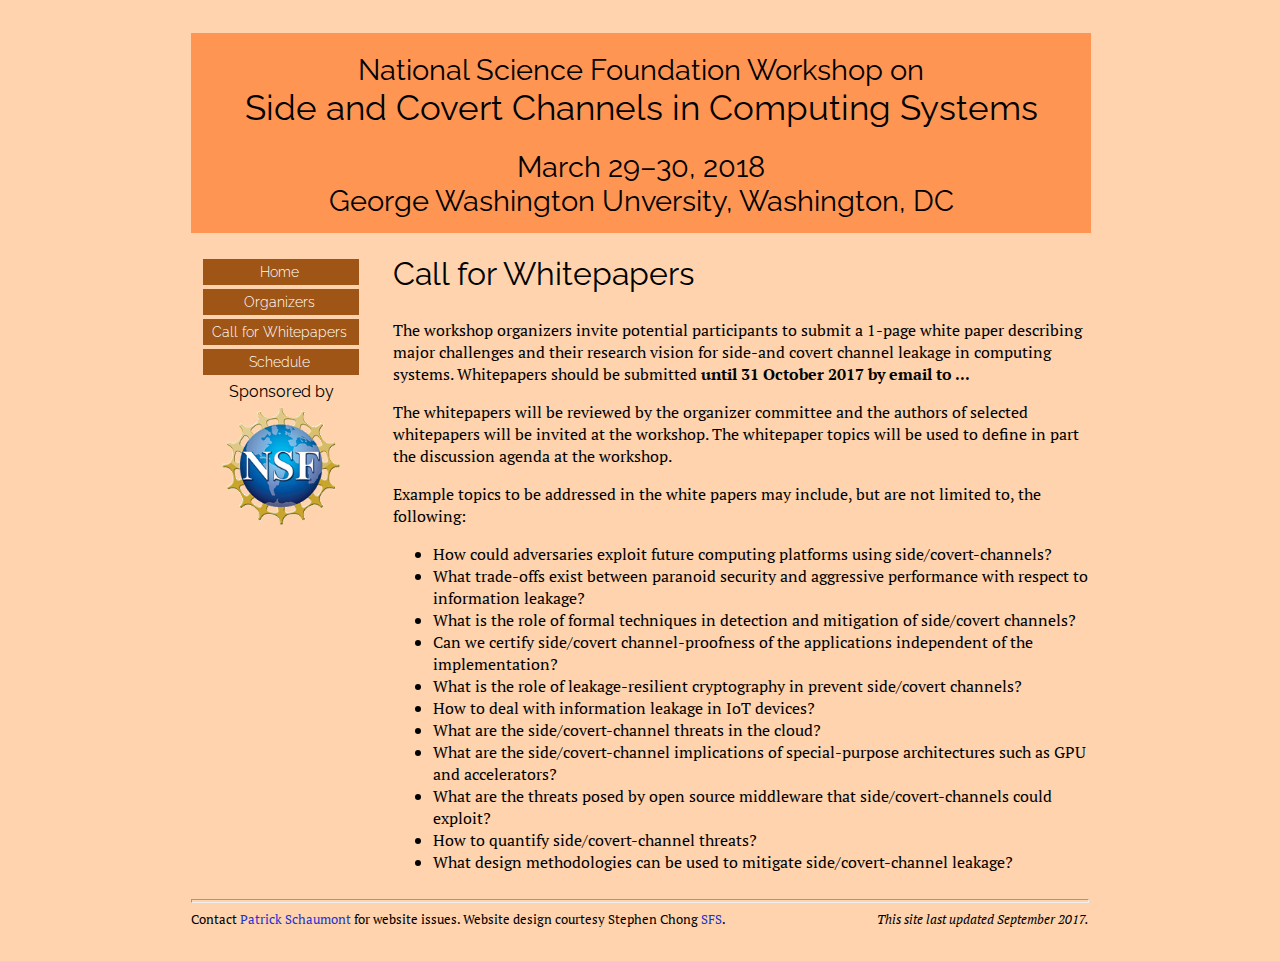
==== call.html @ df09485a "initial version" ====
<html><head>
  <title>NSF Workshop on Side and Covert Channels in Computing Systems</title>
  <link href='http://fonts.googleapis.com/css?family=Raleway:400,400italic,300|PT+Serif:400,700,400italic,700italic' rel='stylesheet' type='text/css'>
<link rel=StyleSheet href="./sccs.css" type="text/css">
  <link rel="icon" href="./images/favicon.ico" type="image/x-icon" >
<link rel="shortcut icon" href="./images/favicon.ico" type="images/x-icon" >
 
  <meta http-equiv="Content-Type" content="text/html; charset=ISO-8859-1">
  <meta name="viewport" content="width=device-width, initial-scale=1">
  <meta name="keywords" content="NSF Workshop on Formal Methods for Security">
  <meta http-equiv="Content-Type" content="text/html; charset=ISO-8859-1">
</head><body>
   <div class="container">
    <table class="container">
    <tbody>
      <tr><td colspan=2>
         <div id="container-inner-div">
	 <div id="main-banner-img">
  <img src="./images/banner5-main.png" style="padding-top:0px;padding-right:0px;"/>
</div>  
<div id="main-banner-text">
  <center><span class="preheading">National Science Foundation Workshop on</span><br>
  <h1>Side and Covert Channels in Computing Systems</h1><br>
  <span class="postheading">March 29&ndash;30, 2018<br>George Washington Unversity, Washington, DC</span>
  </center> 
</div>
	 </div>
    </td></tr>
     <tr valign="top"><td class="sidemenutd" align="left">
    <div class="sidemenu">
  <ul>
    <a href="./index.html"><li><p>Home</p></li></a>
    <a href="./organizers.html"><li><p>Organizers</p></li></a>
    <a href="./call.html"><li><p>Call for Whitepapers</p></li></a>
    <a href="./schedule.html"><li><p>Schedule</p></li></a>
  </ul>
  <table>
  <tr><td align="center">Sponsored by</td></tr>
  <tr><td align="center"> <img src="./images/NSF.gif" alt="The National Science Foundation" width="120"> </td></tr>
  </table>
</div>
      </td>
<td align="left">
    <div class="content">

	<h2>Call for Whitepapers</h2>

<p>The workshop organizers invite potential participants to submit a
1-page white paper describing major challenges and their research
vision for side-and covert channel leakage in computing systems.
Whitepapers should be submitted <b>until 31 October 2017 by email to ...</b></p>

<p>The whitepapers will be reviewed by the organizer committee and the
authors of selected whitepapers will be invited at the workshop.  The
whitepaper topics will be used to define in part the discussion agenda
at the workshop.</p>

<p>Example topics to be addressed in the white papers may include, but
are not limited to, the following:</p>

<ul>
<li>
 How could adversaries exploit future computing platforms using
  side/covert-channels?
</li>

<li>
  What trade-offs exist between paranoid security and aggressive
  performance with respect to information leakage?
</li>

<li>
  What is the role of formal techniques in detection and mitigation of
  side/covert channels?
</li>

<li>
  Can we certify side/covert channel-proofness of the applications
  independent of the implementation?
</li>

<li>
  What is the role of leakage-resilient cryptography in prevent
  side/covert channels?
</li>

<li>
  How to deal with information leakage in IoT devices?
</li>

<li>
  What are the side/covert-channel threats in the cloud?
</li>

<li>
  What are the side/covert-channel implications of special-purpose
  architectures such as GPU and accelerators?
</li>

<li>
  What are the threats posed by open source middleware that
  side/covert-channels could exploit?
</li>

<li>
  How to quantify side/covert-channel threats?
</li>

<li>
  What design methodologies can be used to mitigate
  side/covert-channel leakage?
</li>

</div></td></tr>
<tr><td colspan=2><div>
   <hr style="height: 2px"/>
   <table border="0" cellpadding="0" cellspacing="0" width="100%">
    <tbody>
      <tr  align="left">
        <td align="left">
         <p class="footer">
         Contact <a href="mailto:schaum@vt.edu">Patrick Schaumont</a> 
		 for website issues.
            <script type="text/javascript">
		showEmail("mailto","cutme","QZ]\\U","seas.harvard.edu",50,"Stephen Chong","SFM website","Stephen Chong");
	    </script>Website design courtesy Stephen Chong <a href="http://sfm.seas.harvard.edu/">SFS</a>.
	  </p>
       </td>
        <td align="right">
         <p class="footer">
         <i>This site last updated September 2017.</i>
	  </p>
       </td>
     </tr>      
    </tbody>
    </table>
    </div></td></tr>
</tbody></table>
</div>
</body>
</html>
---- sccs.css ----
body {
    font-family: 'PT Serif', Georgia, serif;
    background-color: rgb(255,211,173); 
    color: rgb(0,0,0);
    text-align: center;
    padding:0ex 0ex 0ex 0ex ;
    margin: 0ex 0ex 0ex 0ex ;
}

h1, h2, h3, h4, .subheading, .preheading, .postheading  {
    font-family: 'Raleway', Helvetica, sans-serif;
    font-weight: normal;
}

.mobileonly {
  display:none;
}


#main-banner-img {
    position:absolute; 
    width:900px; 
    left:0; 
    top: 0;
}

#main-banner-text {
    position:absolute; 
    width:900px; 
    left:0; 
    top: 20px;
}

div.banner {
    position:absolute;
    width:900px; 
    left:0; 
    top:0;
}

div.nsflogo {
    position:absolute; 
    width:900px;
    right:0;
    top:0;
}
div.nsflogo img {
    height:200px;
}

div.container{
    margin-top : 2em;
    margin-bottom : 2em;
    margin-left : 2em;
    margin-right : 2em;
    padding: 0ex 0ex 0ex 0ex;
}

#container-inner-div {
     height:220px;
     position:relative;
     text-align:right;
}
a[href$=jpg], a[href$=jpeg], a[href$=jpe], a[href$=png], a[href$=gif] {
    text-decoration: none;
    border: 0 none;
}

a img {
    text-decoration: none;
    border: 0 none;
}


table {
    margin-left : auto;
    margin-right : auto;
}
table.container{
    width: 900px; 
    padding:0ex 0ex 0ex 0ex ;
    margin-top : 0ex;
    margin-bottom : 0ex;
    border-width: 0px;
    border-color : rgb(0,0,0);
    border-style : solid;
    border-spacing : 0ex;
}

table.standard {
    margin-left : 3ex;
    border-width: 1px;
    border-spacing: 2px;
    border-style: outset;
    border-color: gray;
    border-collapse: separate;
}
table.standard th {
    border-width: 1px;
    padding: 1px;
    border-style: inset;
    border-color: gray;
}
table.standard td {
    border-width: 1px;
    padding: 1px;
    border-style: inset;
    border-color: gray;
}

.content{
    border-width: 0px;
    margin: 0ex 0ex 0ex 0ex;
    text-align: left;
}

div.topmenu {
    display:none;
}


td.sidemenutd {
   width : 200px;
}

div.sidemenu {
    font-family: 'Raleway', Verdano, Helvetica, sans-serif;
    border-width : 0px;
    border-style : solid;
    padding: 0px 30px 10px 10px;
    margin: 0ex 0ex 0ex 0ex;
    font-weight: 300;
    font-size: 100%;
    text-align: center;
}
div.sidemenu  ul { 
    list-style-image: none;
    list-style-position: inside;
    list-style-type: none; 
    padding: 0ex 0ex 0ex 0ex;
    margin: 0ex 0ex 0ex 0ex;
}

div.sidemenu  li {
    border-style: solid;
    border-width: 2px;
    border-color : rgb(159,85,21);
    padding: 0ex 0ex 0ex 0ex;
    margin: 4px 2px 4px 2px;
    background-color : rgb(159,85,21); 
    color : rgb(255,255,255);
 }

.banner {
    padding-bottom: 20px;
}

div.sidemenu  p { 
    margin: 2px 2px 2px 2px;
    padding: 3px 5px 2px 2px;
 }


h1, .preheading, .postheading { 
    font-style: normal;
    font-weight: normal;
    font-size: 220%;
    margin: 0ex;
    padding: 0px;
    text-align: center;
}
.preheading, .postheading {
    font-size: 180%;
}

h2 { 
    font-style: normal;
    font-weight: normal;
    font-size: 200%;
    margin-top: 0ex;
    padding-top: 0px;
}
h3 { 
    font-style: italic;
    font-weight: normal;
    font-size: 120%;
    padding-bottom: 0px;
    margin-bottom: 0px;
    color: rgb(0, 0, 0);
}
ul {
    margin-top: 2px;
}

.subheading {
    font-size: 150%;
    line-height: 110%;
}

.sidemenu {
    font-size: 90%;
    line-height: 90%;
}
.sidemenu a {
    font-size: 90%;
    line-height: 90%;
}
.footer {
    vertical-align: top;
    font-size: 80%;
}

.canceled {
    font-size: 125%;
    color: rgb(200,10,10);
}

.news {
    font-size: 125%;
    color: rgb(200,10,10);
}

.footnote {
    font-size: 80%;
    line-height: 90%;
}


a.email {
    text-decoration: none;
}

a.imageanchor:link {
    color: rgb(0, 0, 0);
}
a:link {
    text-decoration: none;
    color: rgb(34,52,210);
}
a:visited {
    text-decoration: none;
    color: rgb(34,52,210);
}
a:hover {
    text-decoration: underline;
}

table.program-table {
    margin-left : 3ex;
    border-width: 1px;
    border-spacing: 2px;
    border-style: outset;
    border-color: gray;
    border-collapse: separate;
}

table.program-table th {
    border-width: 1px;
    padding: 1px;
    border-style: inset;
    border-color: gray;
}
table.program-table td {
    border-width: 1px;
    padding: 1px;
    border-style: inset;
    border-color: gray;
}

.program-date-header {
    background-color: rgb(235,244,225);
    font-family: 'Raleway', Helvetica, sans-serif;
    font-size: 110%;
    text-align: center;
}
.program-time {
    font-size: 90%;
    vertical-align: top;
    font-style: italic;
    text-align: center;
}
.program-location {
    font-style: italic;
    font-size: 90%;
}
.program-transport {
    font-style: italic;
}
.program-session-chair {
    font-style: italic;
    font-size: 90%;
}
.program-session-title {
    font-family: 'Raleway', Helvetica, sans-serif;
}
.program-break {
    font-style: italic;
    text-align: center;
}

.invited-speaker {
    font-weight: bold;
    font-size: 110%;
}

.papertitle {
    font-size: 100%;
}
.paperauthor {
    font-style: italic;
    font-size: 90%;
}
.paperauthoraffiliation {
    font-style: italic;
    font-size: 80%;
}

.talkabstract {
    font-style: italic;
    font-size: 90%;
}
.invitedtalktitle {
    font-weight: bold;
}

p.biop, p.abstractp {
    margin-left : 30px;
    margin-top : 0ex;
    font-size : 90%;
}
img.biopic {
    float: left;
    height : 150px;
    margin-right : 10px;
}

.talktitle {
    font-style: italic;
}

a.biotoggle, a.abstracttoggle {
    font-variant: small-caps;
    font-size : 90%;
    margin-left : 20px;
}

a.slideslink {
    font-variant: small-caps;
    font-size : 90%;
    margin-left : 20px;
}

/* Make sure that the floating image in attendee's bio's do not 
   cause the next bullet to appear to the right of the floating image.
*/
#attendeelist li {    
  clear: left;
}


#sessionAlist li, #sessionBlist li {
    padding-bottom:10px;
}


#main-sponsors {
    text-align: center;
}
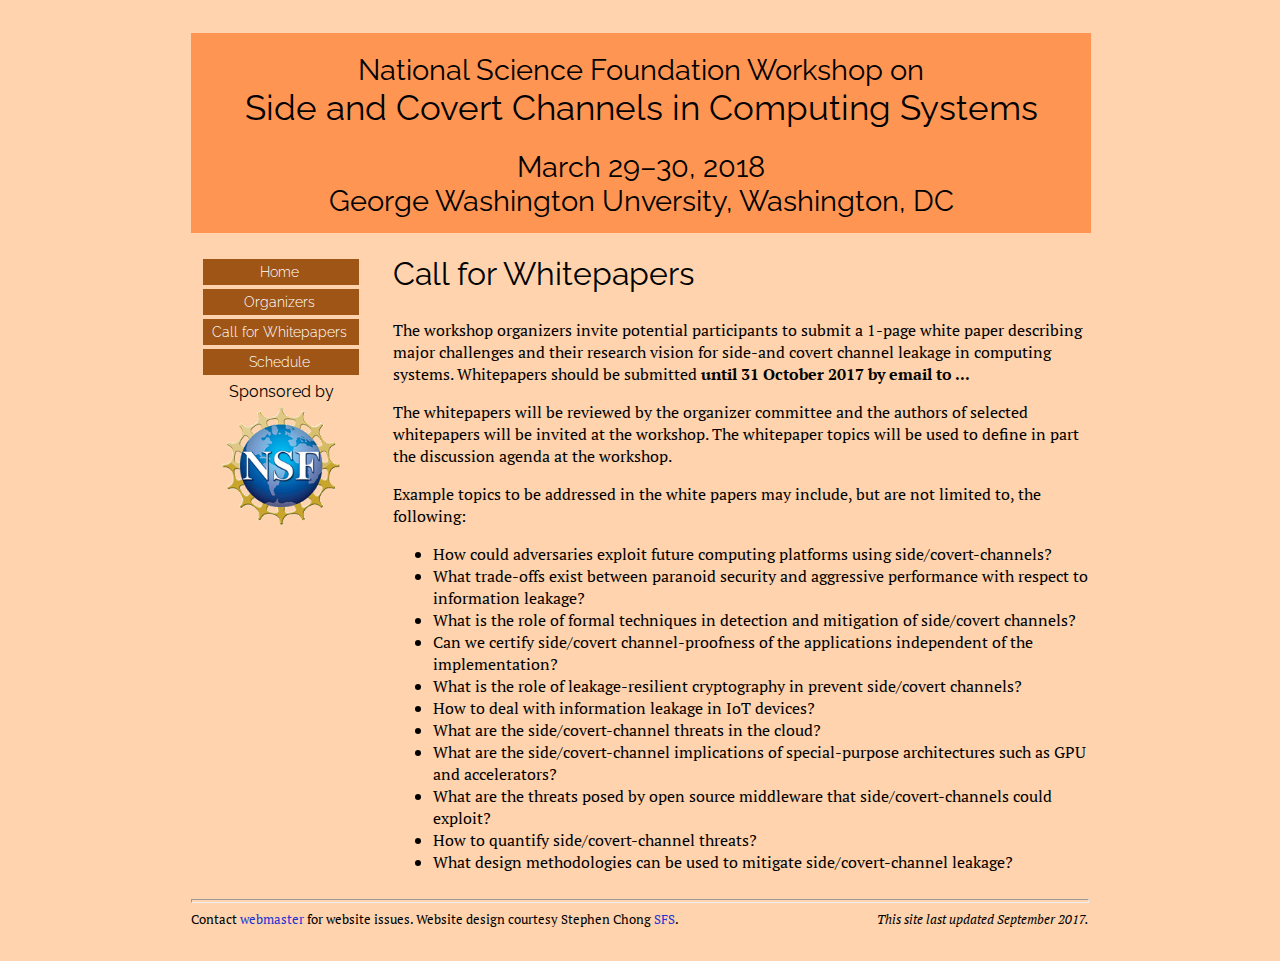
==== commit 02bddc5e: "update" ====
--- a/call.html
+++ b/call.html
@@ -3,6 +3,7 @@
   <title>NSF Workshop on Side and Covert Channels in Computing Systems</title>
   <link href='http://fonts.googleapis.com/css?family=Raleway:400,400italic,300|PT+Serif:400,700,400italic,700italic' rel='stylesheet' type='text/css'>
 <link rel=StyleSheet href="./sccs.css" type="text/css">
+<link rel="stylesheet" type="text/css" href="./sccs-mobile.css" media="(min-width: 320px) and (max-width: 764px)"/>
   <link rel="icon" href="./images/favicon.ico" type="image/x-icon" >
 <link rel="shortcut icon" href="./images/favicon.ico" type="images/x-icon" >
  
@@ -120,7 +121,7 @@
       <tr  align="left">
         <td align="left">
          <p class="footer">
-         Contact <a href="mailto:schaum@vt.edu">Patrick Schaumont</a> 
+         Contact <a href="mailto:schaum@vt.edu">webmaster</a> 
 		 for website issues.
             <script type="text/javascript">
 		showEmail("mailto","cutme","QZ]\\U","seas.harvard.edu",50,"Stephen Chong","SFM website","Stephen Chong");
